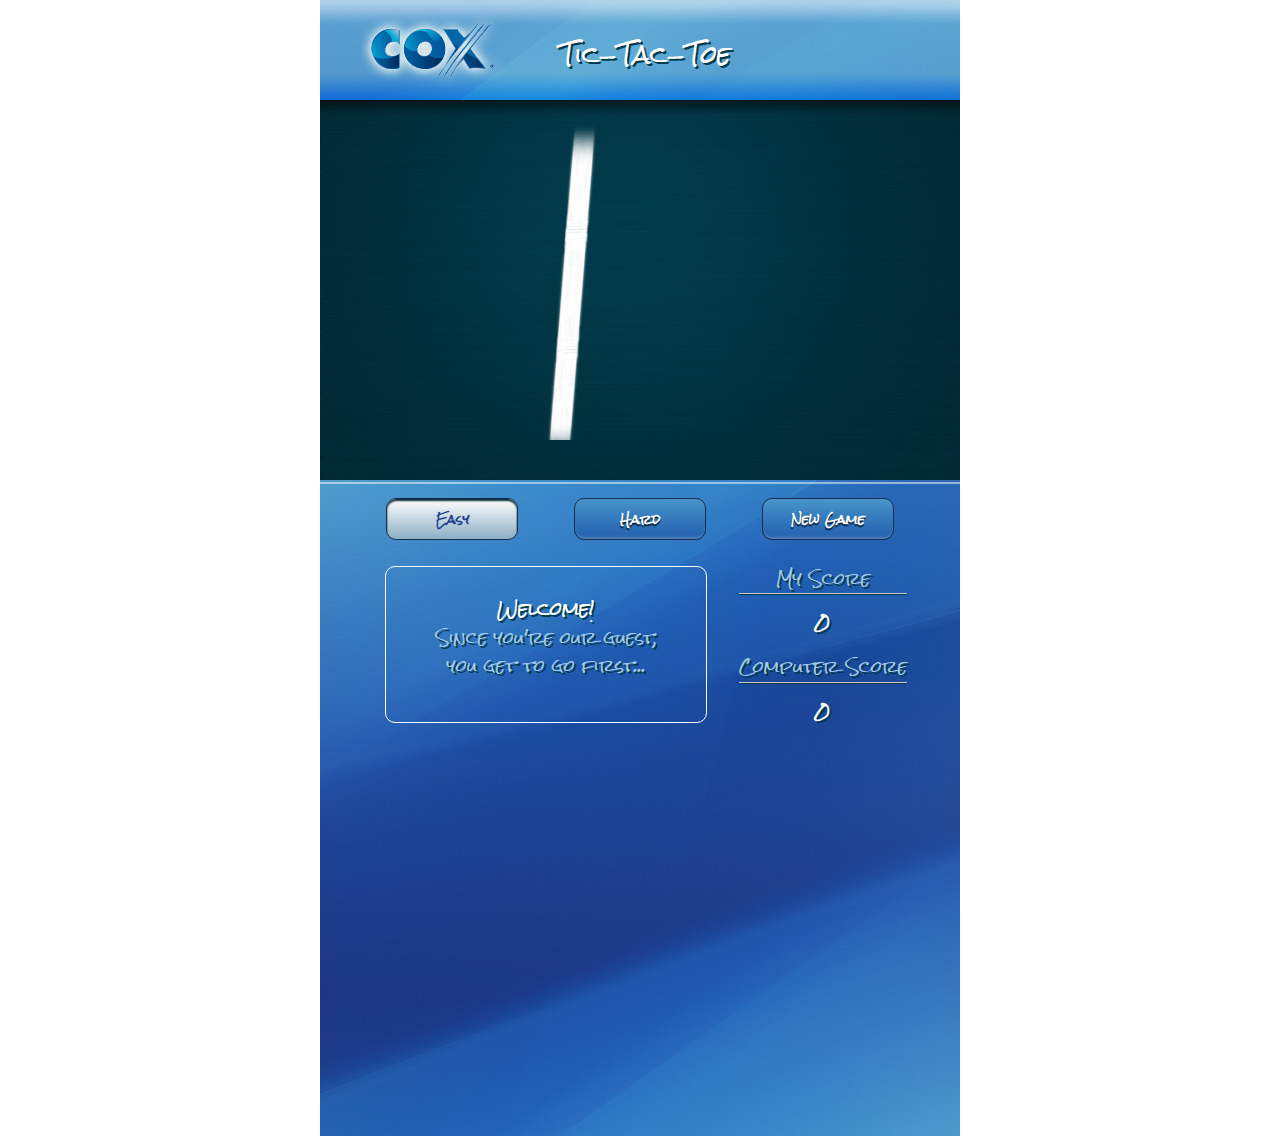
==== index2.html @ 40d2f33f "Site Files Initialization" ====
<!DOCTYPE html>
<html>
    <head>
        <meta charset="utf-8">
        <meta http-equiv="X-UA-Compatible" content="IE=edge">
        
        <title># TicTacToe #</title>
        
        <meta name="viewport" content="width=640, user-scalable=no" />
        <meta name="description" content="Tic-Tac-Toe online game written entirely in HTML5, CSS3, JS, and jQuery open source technology languages for a COX Communication's coding test">
    	<meta name="generator" content="TextMate http://macromates.com/">
    	<meta name="author" content="Adam Fields">

        <link rel="icon" href="/COX_TTT/favicon2.ico" type="image/x-icon" />
        <link rel="stylesheet" href="css/normalize.css">
        <link rel="stylesheet" href="css/main.css">
        <link rel='stylesheet' href='http://fonts.googleapis.com/css?family=Rock+Salt'>
        
        <script src="js/vendor/modernizr-2.7.1.min.js"></script>
    </head>
    <body>
        <!--[if lt IE 9]>
            <p class="browsehappy">You are using an <strong>outdated</strong> browser. Please <a href="http://browsehappy.com/">upgrade your browser</a> to improve your experience.</p>
        <![endif]-->

        <div id="container">
            <div id="TicTacToe">
                <div id="XandO">
                    <img id="sq1" src="img/TTT_N.gif" width="65" height="71" title="Click here to place your X" data-state="N" />
                    <img id="sq2" src="img/TTT_N.gif" width="65" height="71" title="Click here to place your X" data-state="N" />
                    <img id="sq3" src="img/TTT_N.gif" width="65" height="71" title="Click here to place your X" data-state="N" />
                    <img id="sq4" src="img/TTT_N.gif" width="65" height="71" title="Click here to place your X" data-state="N" />
                    <img id="sq5" src="img/TTT_N.gif" width="65" height="71" title="Click here to place your X" data-state="N" />
                    <img id="sq6" src="img/TTT_N.gif" width="65" height="71" title="Click here to place your X" data-state="N" />
                    <img id="sq7" src="img/TTT_N.gif" width="65" height="71" title="Click here to place your X" data-state="N" />
                    <img id="sq8" src="img/TTT_N.gif" width="65" height="71" title="Click here to place your X" data-state="N" />
                    <img id="sq9" src="img/TTT_N.gif" width="65" height="71" title="Click here to place your X" data-state="N" />
                </div>
                <div id="crossMarks">
                    <img id="CM_anim" src="img/TTT_CrossMarks.gif" alt="TTT CrossMarks" />
                </div>
                <div id="buttonRow">
                    <a href="#" onclick="return false;" id="easy" class="active" title="Click here to make the game easier.">Easy</a>&nbsp; &nbsp; &nbsp; &nbsp;
                    <a href="#" onclick="return false;" id="hard" class="" title="Click here to make the game harder.">Hard</a>&nbsp; &nbsp; &nbsp; &nbsp;
                    <a href="#" onclick="return false;" id="reset" title="Click here to start a new game.">New Game</a>
                </div>
                <div id="messageArea">
                    <br />
                    <span id="title">Welcome!</span><br />
                    <span id="body">Since you're our guest,<br />
                    you get to go first...</span>
                </div>
                <div id="scoreBoard">
                    My Score<hr /><span id="myScore">0</span><br /><br />Computer Score<hr /><span id="compScore">0</span>
                </div>
                <div id="gameTitle">Tic-Tac-Toe</div>
			</div>
            <div id="strike_Top" class="strikers"><img src="img/TTT_Horiz.gif" width="400" height="47"></div>
            <div id="strike_Middle" class="strikers"><img src="img/TTT_Horiz.gif" width="400" height="47"></div>
            <div id="strike_Bottom" class="strikers"><img src="img/TTT_Horiz.gif" width="400" height="47"></div>
            <div id="strike_Left" class="strikers"><img src="img/TTT_Verti.gif" width="60" height="317"></div>
            <div id="strike_Center" class="strikers"><img src="img/TTT_Verti.gif" width="60" height="317"></div>
            <div id="strike_Right" class="strikers"><img src="img/TTT_Verti.gif" width="60" height="317"></div>
            <div id="strike_Diag1" class="strikers"><img src="img/TTT_Diag1.gif" width="330" height="310"></div>
            <div id="strike_Diag2" class="strikers"><img src="img/TTT_Diag2.gif" width="385" height="325"></div>
            <div id="strike_Draw" class="strikers"><img src="img/TTT_Draw.gif" width="385" height="325"></div>
        </div>
        <script src="//ajax.googleapis.com/ajax/libs/jquery/1.11.0/jquery.min.js"></script>
        <script>window.jQuery || document.write('<script src="js/vendor/jquery-1.11.0.min.js"><\/script>');</script>
        <script src="js/main.js"></script>

        <!-- Google Analytics: change UA-XXXXX-X to be your site's ID. -->
        <script>
            (function(b,o,i,l,e,r){b.GoogleAnalyticsObject=l;b[l]||(b[l]=
            function(){(b[l].q=b[l].q||[]).push(arguments);});b[l].l=+new Date;
            e=o.createElement(i);r=o.getElementsByTagName(i)[0];
            e.src='//www.google-analytics.com/analytics.js';
            r.parentNode.insertBefore(e,r);}(window,document,'script','ga'));
            ga('create','UA-XXXXX-X');ga('send','pageview');
        </script>
    </body>
</html>
---- css/main.css ----
/*! HTML5 Boilerplate v4.3.0 | MIT License | http://h5bp.com/ */

/* Cox Tic-Tac-Toe Test - Tic-Tac-Toe - Core Cascading Style Sheet - v1.0
 * Adam Fields - Interactive Technology Consultant, Senior UX Dev
 * Copyright (c) 2014 Adam Fields, http://www.adam-fields.com
 * Contact: adamUNDERSCOREfieldsATmacDOTcom
*/

html {
    color: #222;
    font-size: 1em;
    line-height: 1.4;
}

body {
	margin: 0 auto;
	text-align: center;
	font-family: 'Rock Salt', Verdana, Arial, Helvetica, sans-serif;
}

form#tic {
	margin: 0 auto;
	width: 176px;
	height: 174px;
	background: #000;
	text-align: left;
	
	-ms-transform: skew(-10deg);
	-webkit-transform: skew(-10deg);
	transform: skew(-10deg);
	
}

form#tic input[type="button"] {
	width: 50px;
	height: 50px;
	margin-right: -20px;
	margin-bottom: -20px;
	border: 1px solid #fff;
	background: #fff;
	outline: none;
	font-size: 20px;
	font-weight: bold;
}

#container {
	margin: 0 auto;
	width: 640px;
    height: 1136px;
}

#TicTacToe {
	width: 640px;
	height: 1136px;
	background: #1d3886 url(../img/TTT_Full.jpg) no-repeat top left;
	text-align: left;
	z-index: 1;
}

#gameTitle {
    position: relative;
    top: -550px;
    left: 240px;
    color: #fff;
    font-size: 24px;
    display: inline-block;
    text-shadow: 2px 2px #013a4a;
}

#crossMarks {
	position: relative;
	top: 120px;
	/*left: 100px;*/
	margin: 0 auto;
	width: 464px;
	height: 338px;
	z-index: 2;
}

#XandO {
	position: relative;
    top: 120px;
	left: 10px;
	width: 464px;
	height: 338px;
	z-index: 3;
	display: inline;
	/*background-color: red;*/
}

@-moz-document url-prefix() {
    #XandO{
        top: 145px;
    }
}

#XandO img {
	position: absolute;
	width: 65px;
	height: 71px;
	cursor: pointer;
}

img#sq1 {
	top: 20px;
	left: 160px;
}
img#sq2 {
	top: 20px;
	left: 285px;
}
img#sq3 {
	top: 15px;
	left: 410px;
}
img#sq4 {
	top: 135px;
	left: 155px;
}
img#sq5 {
	top: 130px;
	left: 280px;
}
img#sq6 {
	top: 130px;
	left: 405px;
}
img#sq7 {
	top: 250px;
	left: 145px;
}
img#sq8 {
	top: 245px;
	left: 270px;
}
img#sq9 {
	top: 245px;
	left: 395px;
}

#buttonRow {
    position: relative;
    top: 160px;
    left: 30px;
    width: 580px !important;
    height: 50px;
    text-align: center;
    display: inline-block;
    z-index: 5;
}

#buttonRow a {
	-moz-box-shadow: inset 0px -5px 5px -5px #8daec4;
	-webkit-box-shadow: inset 0px -5px 5px -5px #8daec4;
	box-shadow: inset 0px -5px 5px -5px #8daec4;
	background:-webkit-gradient( linear, left top, left bottom, color-stop(0.05, #4794ca), color-stop(1, #215eaf) );
	background:-moz-linear-gradient( center top, #4794ca 5%, #215eaf 100% );
	filter:progid:DXImageTransform.Microsoft.gradient(startColorstr='#4794ca', endColorstr='#215eaf');
	background-color:#4794ca;
    background: linear-gradient(#4794ca, #215eaf);
	-webkit-border-radius:10px;
	-moz-border-radius:10px;
	border-radius:10px;
	text-indent:0;
	border:1px solid #142d4d;
	display:inline-block;
	color:#fff;
	/*font-family:Arial;*/
	font-size:12px;
	font-weight:bold;
	font-style:normal;
	height:40px;
	line-height:40px;
	width:130px;
	text-decoration:none;
	text-align:center;
	text-shadow:0px 2px 1px #0a1d30;
}
#buttonRow a:hover, #buttonRow a.active {
	color: #1c408f;
    font-weight: bold;
    text-shadow: none;
    -moz-box-shadow:inset 0px 2px 2px 0px #012833;
	-webkit-box-shadow:inset 0px 2px 2px 0px #012833;
	box-shadow:inset 0px 2px 2px 0px #012833;
    background:-webkit-gradient( linear, left top, left bottom, color-stop(0.05, #ffffff), color-stop(1, #8daec4) );
	background:-moz-linear-gradient( center top, #ffffff 5%, #8daec4 100% );
	filter:progid:DXImageTransform.Microsoft.gradient(startColorstr='#ffffff', endColorstr='#8daec4');
	background-color:#8daec4;
    background: linear-gradient(#ffffff, #8daec4);
}
#buttonRow a:active {
	color: #1c408f;
    font-weight: bold;
    text-shadow: none;
    -moz-box-shadow:inset 0px 2px 2px 0px #012833;
	-webkit-box-shadow:inset 0px 2px 2px 0px #012833;
	box-shadow:inset 0px 2px 2px 0px #012833;
    background:-webkit-gradient( linear, left top, left bottom, color-stop(0.05, #ffffff), color-stop(1, #ffffff) );
	background:-moz-linear-gradient( center top, #ffffff 5%, #ffffff 100% );
	filter:progid:DXImageTransform.Microsoft.gradient(startColorstr='#ffffff', endColorstr='#ffffff');
	background-color:#fff;
    background: linear-gradient(#ffffff, #ffffff);
}

#messageArea {
    position: relative;
    top: 135px;
    left: 65px;
    width: 320px;
    height: 155px;
    color: #a4cbe5;
    line-height: 1.75em;
	-webkit-border-radius:10px;
	-moz-border-radius:10px;
	border-radius:10px;
    border:1px solid #fff;
    text-align: center;
    text-shadow: 2px 2px #013a4a;
    display: inline-block;
}
#messageArea span#title {
    font-size: 18px;
    text-weight: bold;
    color: #fff;
}

#scoreBoard {
    position: relative;
    top: 180px;
    right: -90px;
    color: #a4cbe5;
    display: inline-block;
    text-shadow: 2px 2px #013a4a;
    text-align: center;
}
#scoreBoard hr {
    color: #013a4a;
    background: #013a4a;
    margin-top: 3px;
}
#scoreBoard span {
    color: #fff;
    font-weight: bold;
}

.strikers {
    position: relative;
    z-index: 10;
    display: none;
}
#strike_Top {
    position: relative;
    top: -985px;
    left: 10px;
}
#strike_Middle {
    position: relative;
    top: -875px;
    left: -10px;
}
#strike_Bottom {
    position: relative;
    top: -760px;
    left: -10px;
}
#strike_Left {
    position: relative;
    top: -1005px;
    left: -125px;
}
#strike_Center {
    position: relative;
    top: -1010px;
    left: 0px;
}
#strike_Right {
    position: relative;
    top: -1010px;
    left: 130px;
}
#strike_Diag1 {
    position: relative;
    top: -1010px;
    left: -5px;
}
#strike_Diag2 {
    position: relative;
    top: -1015px;
    left: 0px;
}
#strike_Draw {
    top: -1005px;
    left: -10px;
}


/*
 * Remove text-shadow in selection highlight: h5bp.com/i
 * These selection rule sets have to be separate.
 * Customize the background color to match your design.
 */

::-moz-selection {
    background: #b3d4fc;
    text-shadow: none;
}

::selection {
    background: #b3d4fc;
    text-shadow: none;
}

/*
 * A better looking default horizontal rule
 */

hr {
    display: block;
    height: 1px;
    border: 0;
    border-top: 1px solid #ccc;
    margin: 1em 0;
    padding: 0;
}

/*
 * Remove the gap between images, videos, audio and canvas and the bottom of
 * their containers: h5bp.com/i/440
 */

audio,
canvas,
img,
svg,
video {
    vertical-align: middle;
}

/*
 * Remove default fieldset styles.
 */

fieldset {
    border: 0;
    margin: 0;
    padding: 0;
}

/*
 * Allow only vertical resizing of textareas.
 */

textarea {
    resize: vertical;
}

/* ==========================================================================
   Browse Happy prompt
   ========================================================================== */

.browsehappy {
    margin: 0.2em 0;
    background: #ccc;
    color: #000;
    padding: 0.2em 0;
}

/* ==========================================================================
   Author's custom styles
   ========================================================================== */

















/* ==========================================================================
   Helper classes
   ========================================================================== */

/*
 * Hide from both screenreaders and browsers: h5bp.com/u
 */

.hidden {
    display: none !important;
    visibility: hidden;
}

/*
 * Hide only visually, but have it available for screenreaders: h5bp.com/v
 */

.visuallyhidden {
    border: 0;
    clip: rect(0 0 0 0);
    height: 1px;
    margin: -1px;
    overflow: hidden;
    padding: 0;
    position: absolute;
    width: 1px;
}

/*
 * Extends the .visuallyhidden class to allow the element to be focusable
 * when navigated to via the keyboard: h5bp.com/p
 */

.visuallyhidden.focusable:active,
.visuallyhidden.focusable:focus {
    clip: auto;
    height: auto;
    margin: 0;
    overflow: visible;
    position: static;
    width: auto;
}

/*
 * Hide visually and from screenreaders, but maintain layout
 */

.invisible {
    visibility: hidden;
}

/*
 * Clearfix: contain floats
 *
 * For modern browsers
 * 1. The space content is one way to avoid an Opera bug when the
 *    `contenteditable` attribute is included anywhere else in the document.
 *    Otherwise it causes space to appear at the top and bottom of elements
 *    that receive the `clearfix` class.
 * 2. The use of `table` rather than `block` is only necessary if using
 *    `:before` to contain the top-margins of child elements.
 */

.clearfix:before,
.clearfix:after {
    content: " "; /* 1 */
    display: table; /* 2 */
}

.clearfix:after {
    clear: both;
}

/* ==========================================================================
   EXAMPLE Media Queries for Responsive Design.
   These examples override the primary ('mobile first') styles.
   Modify as content requires.
   ========================================================================== */

@media only screen and (min-width: 35em) {
    /* Style adjustments for viewports that meet the condition */
}

@media print,
       (-o-min-device-pixel-ratio: 5/4),
       (-webkit-min-device-pixel-ratio: 1.25),
       (min-resolution: 120dpi) {
    /* Style adjustments for high resolution devices */
}

/* ==========================================================================
   Print styles.
   Inlined to avoid required HTTP connection: h5bp.com/r
   ========================================================================== */

@media print {
    * {
        background: transparent !important;
        color: #000 !important; /* Black prints faster: h5bp.com/s */
        box-shadow: none !important;
        text-shadow: none !important;
    }

    a,
    a:visited {
        text-decoration: underline;
    }

    a[href]:after {
        content: " (" attr(href) ")";
    }

    abbr[title]:after {
        content: " (" attr(title) ")";
    }

    /*
     * Don't show links for images, or javascript/internal links
     */

    a[href^="javascript:"]:after,
    a[href^="#"]:after {
        content: "";
    }

    pre,
    blockquote {
        border: 1px solid #999;
        page-break-inside: avoid;
    }

    thead {
        display: table-header-group; /* h5bp.com/t */
    }

    tr,
    img {
        page-break-inside: avoid;
    }

    img {
        max-width: 100% !important;
    }

    p,
    h2,
    h3 {
        orphans: 3;
        widows: 3;
    }

    h2,
    h3 {
        page-break-after: avoid;
    }
}
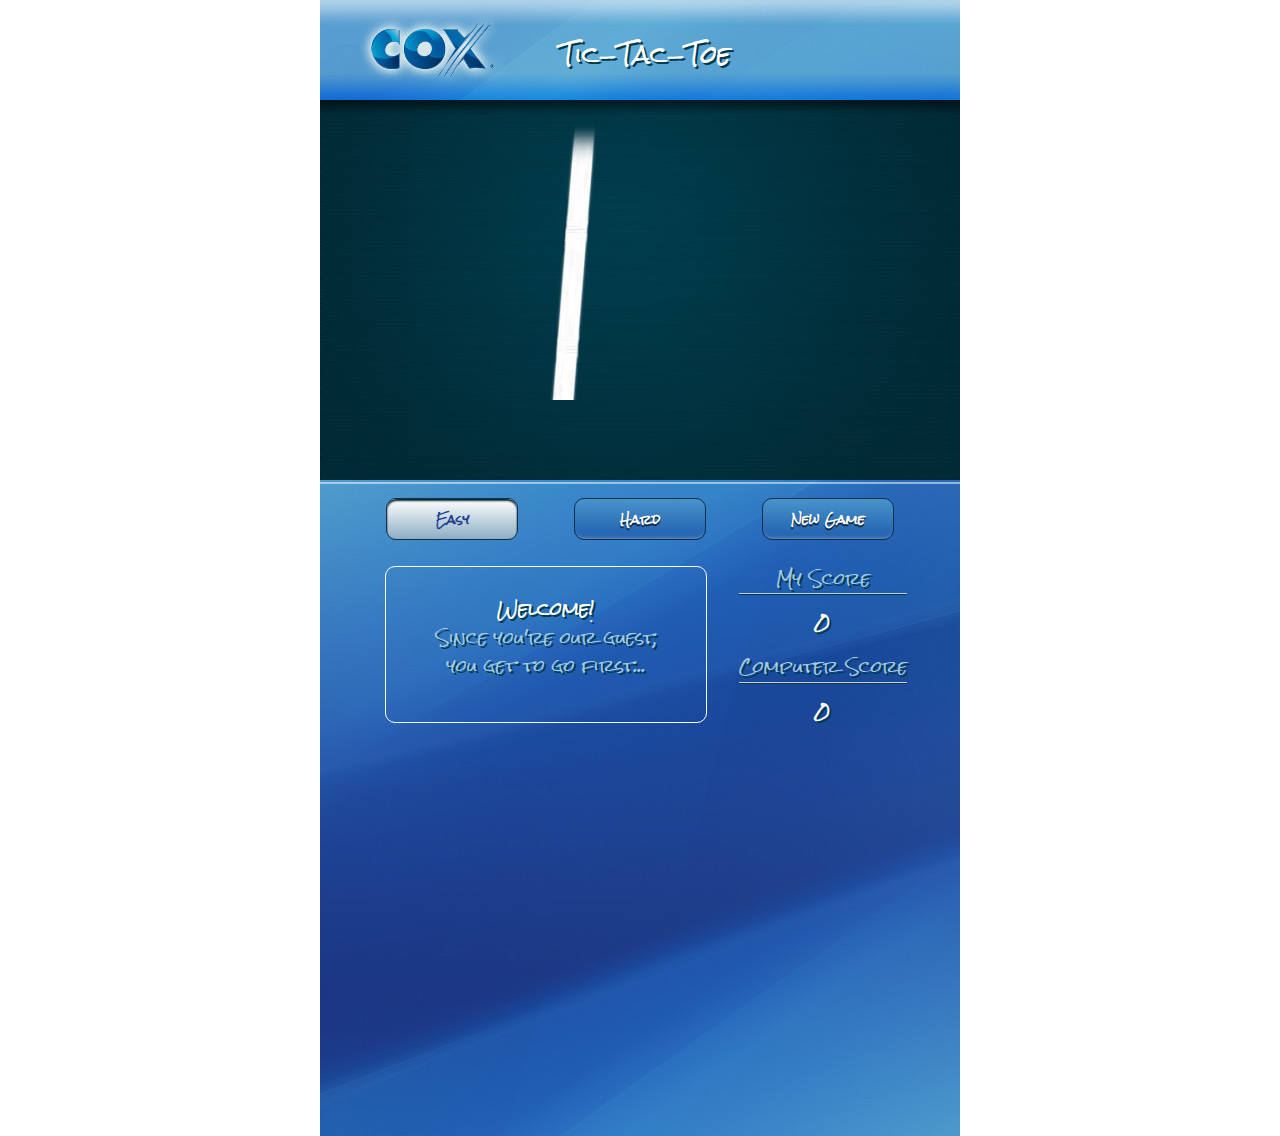
==== commit ae8491d3: "Changed method for keeping XOs from being dragged." ====
--- a/index2.html
+++ b/index2.html
@@ -26,15 +26,15 @@
         <div id="container">
             <div id="TicTacToe">
                 <div id="XandO">
-                    <img id="sq1" src="img/TTT_N.gif" width="65" height="71" title="Click here to place your X" data-state="N" />
-                    <img id="sq2" src="img/TTT_N.gif" width="65" height="71" title="Click here to place your X" data-state="N" />
-                    <img id="sq3" src="img/TTT_N.gif" width="65" height="71" title="Click here to place your X" data-state="N" />
-                    <img id="sq4" src="img/TTT_N.gif" width="65" height="71" title="Click here to place your X" data-state="N" />
-                    <img id="sq5" src="img/TTT_N.gif" width="65" height="71" title="Click here to place your X" data-state="N" />
-                    <img id="sq6" src="img/TTT_N.gif" width="65" height="71" title="Click here to place your X" data-state="N" />
-                    <img id="sq7" src="img/TTT_N.gif" width="65" height="71" title="Click here to place your X" data-state="N" />
-                    <img id="sq8" src="img/TTT_N.gif" width="65" height="71" title="Click here to place your X" data-state="N" />
-                    <img id="sq9" src="img/TTT_N.gif" width="65" height="71" title="Click here to place your X" data-state="N" />
+                    <img id="sq1" onmousedown="return false;" src="img/TTT_N.gif" width="65" height="71" title="Click here to place your X" data-state="N" />
+                    <img id="sq2" onmousedown="return false;" src="img/TTT_N.gif" width="65" height="71" title="Click here to place your X" data-state="N" />
+                    <img id="sq3" onmousedown="return false;" src="img/TTT_N.gif" width="65" height="71" title="Click here to place your X" data-state="N" />
+                    <img id="sq4" onmousedown="return false;" src="img/TTT_N.gif" width="65" height="71" title="Click here to place your X" data-state="N" />
+                    <img id="sq5" onmousedown="return false;" src="img/TTT_N.gif" width="65" height="71" title="Click here to place your X" data-state="N" />
+                    <img id="sq6" onmousedown="return false;" src="img/TTT_N.gif" width="65" height="71" title="Click here to place your X" data-state="N" />
+                    <img id="sq7" onmousedown="return false;" src="img/TTT_N.gif" width="65" height="71" title="Click here to place your X" data-state="N" />
+                    <img id="sq8" onmousedown="return false;" src="img/TTT_N.gif" width="65" height="71" title="Click here to place your X" data-state="N" />
+                    <img id="sq9" onmousedown="return false;" src="img/TTT_N.gif" width="65" height="71" title="Click here to place your X" data-state="N" />
                 </div>
                 <div id="crossMarks">
                     <img id="CM_anim" src="img/TTT_CrossMarks.gif" alt="TTT CrossMarks" />
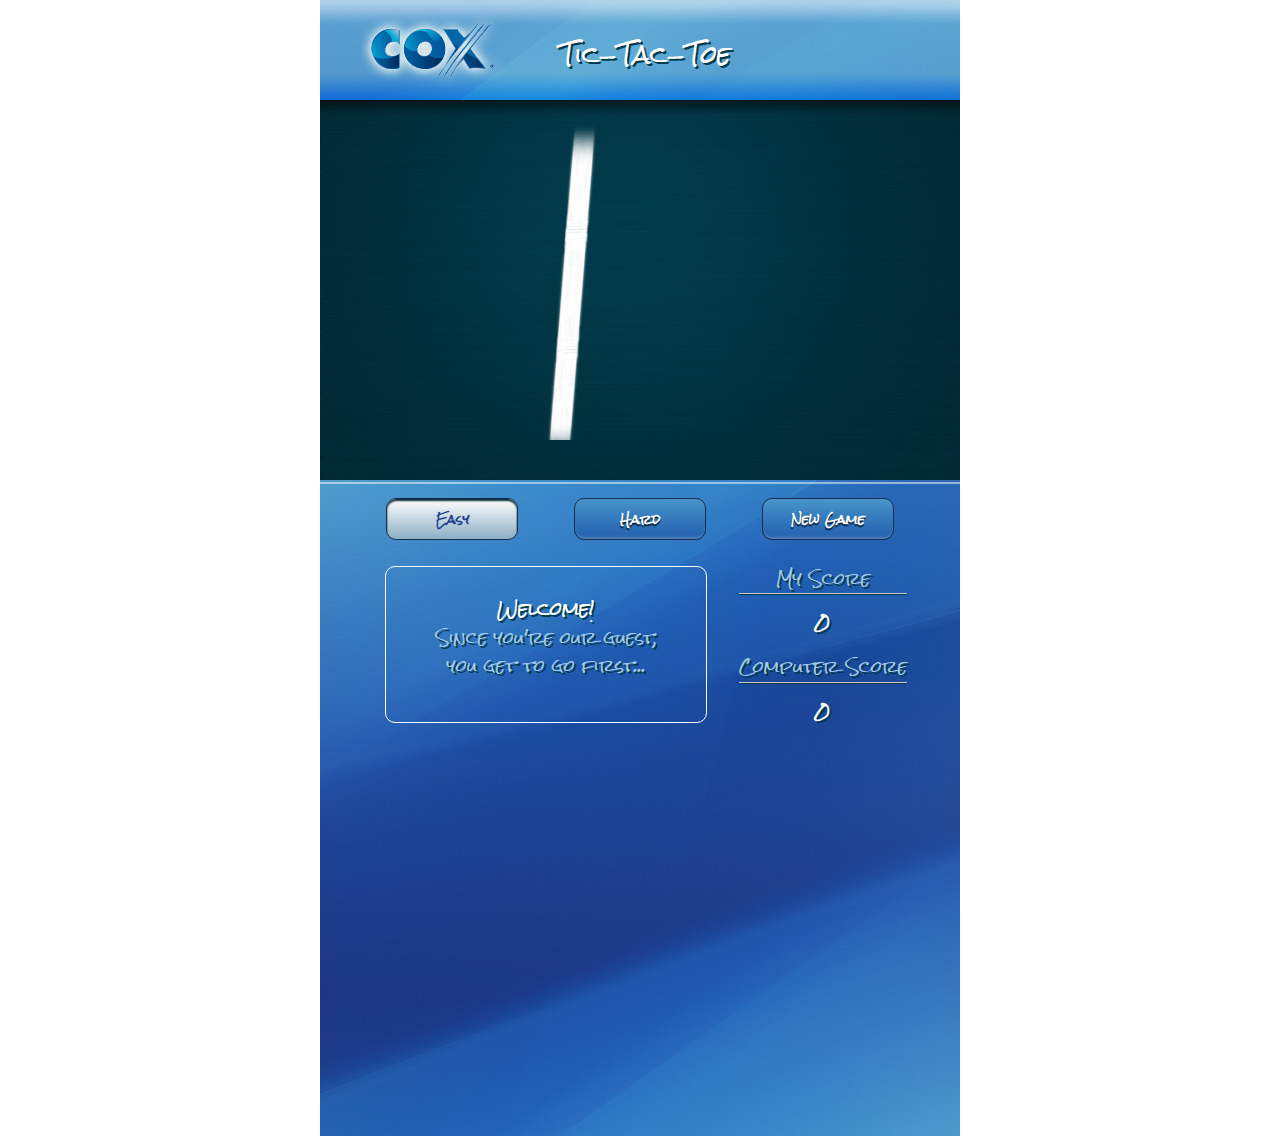
==== commit 41dd4ef7: "Changed tooltip text for the buttons" ====
--- a/index2.html
+++ b/index2.html
@@ -40,9 +40,9 @@
                     <img id="CM_anim" src="img/TTT_CrossMarks.gif" alt="TTT CrossMarks" />
                 </div>
                 <div id="buttonRow">
-                    <a href="#" onclick="return false;" id="easy" class="active" title="Click here to make the game easier.">Easy</a>&nbsp; &nbsp; &nbsp; &nbsp;
-                    <a href="#" onclick="return false;" id="hard" class="" title="Click here to make the game harder.">Hard</a>&nbsp; &nbsp; &nbsp; &nbsp;
-                    <a href="#" onclick="return false;" id="reset" title="Click here to start a new game.">New Game</a>
+                    <a href="#" onclick="return false;" id="easy" class="active" title="Make the game easy.">Easy</a>&nbsp; &nbsp; &nbsp; &nbsp;
+                    <a href="#" onclick="return false;" id="hard" class="" title="Make the game hard.">Hard</a>&nbsp; &nbsp; &nbsp; &nbsp;
+                    <a href="#" onclick="return false;" id="reset" title="Clear the board and start a new game.">New Game</a>
                 </div>
                 <div id="messageArea">
                     <br />
